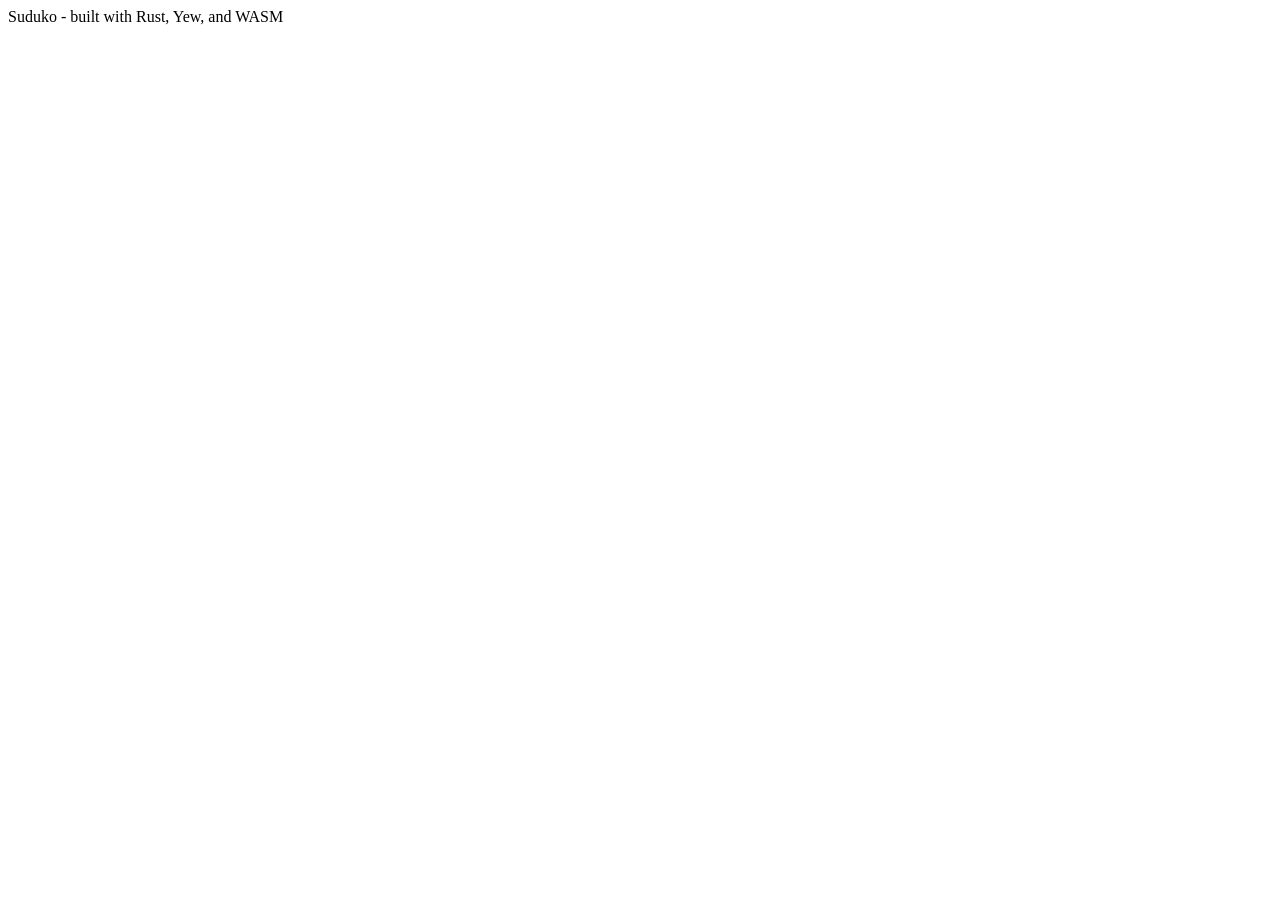
==== components/ui/crates/suduko-ui/index.html @ 8d93d6d2 "refactor: decompose engine into component workspaces (sw-mlpl pattern) Replace the single-crate work" ====
<!DOCTYPE html>
<html lang="en">
  <head>
    <meta charset="utf-8" />
    <meta name="viewport" content="width=device-width, initial-scale=1" />
    <link rel="icon" href="favicon.ico" />
    <title>Suduko</title>
    <link data-trunk rel="sass" href="src/main.scss" />
    <link data-trunk rel="rust" data-bin="suduko-ui" />
    <script type="module">
      import init from "./src/main.js";
      import "./src/main.css";
      init();
    </script>
  </head>
  <body>
    <footer>Suduko - built with Rust, Yew, and WASM</footer>
  </body>
</html>
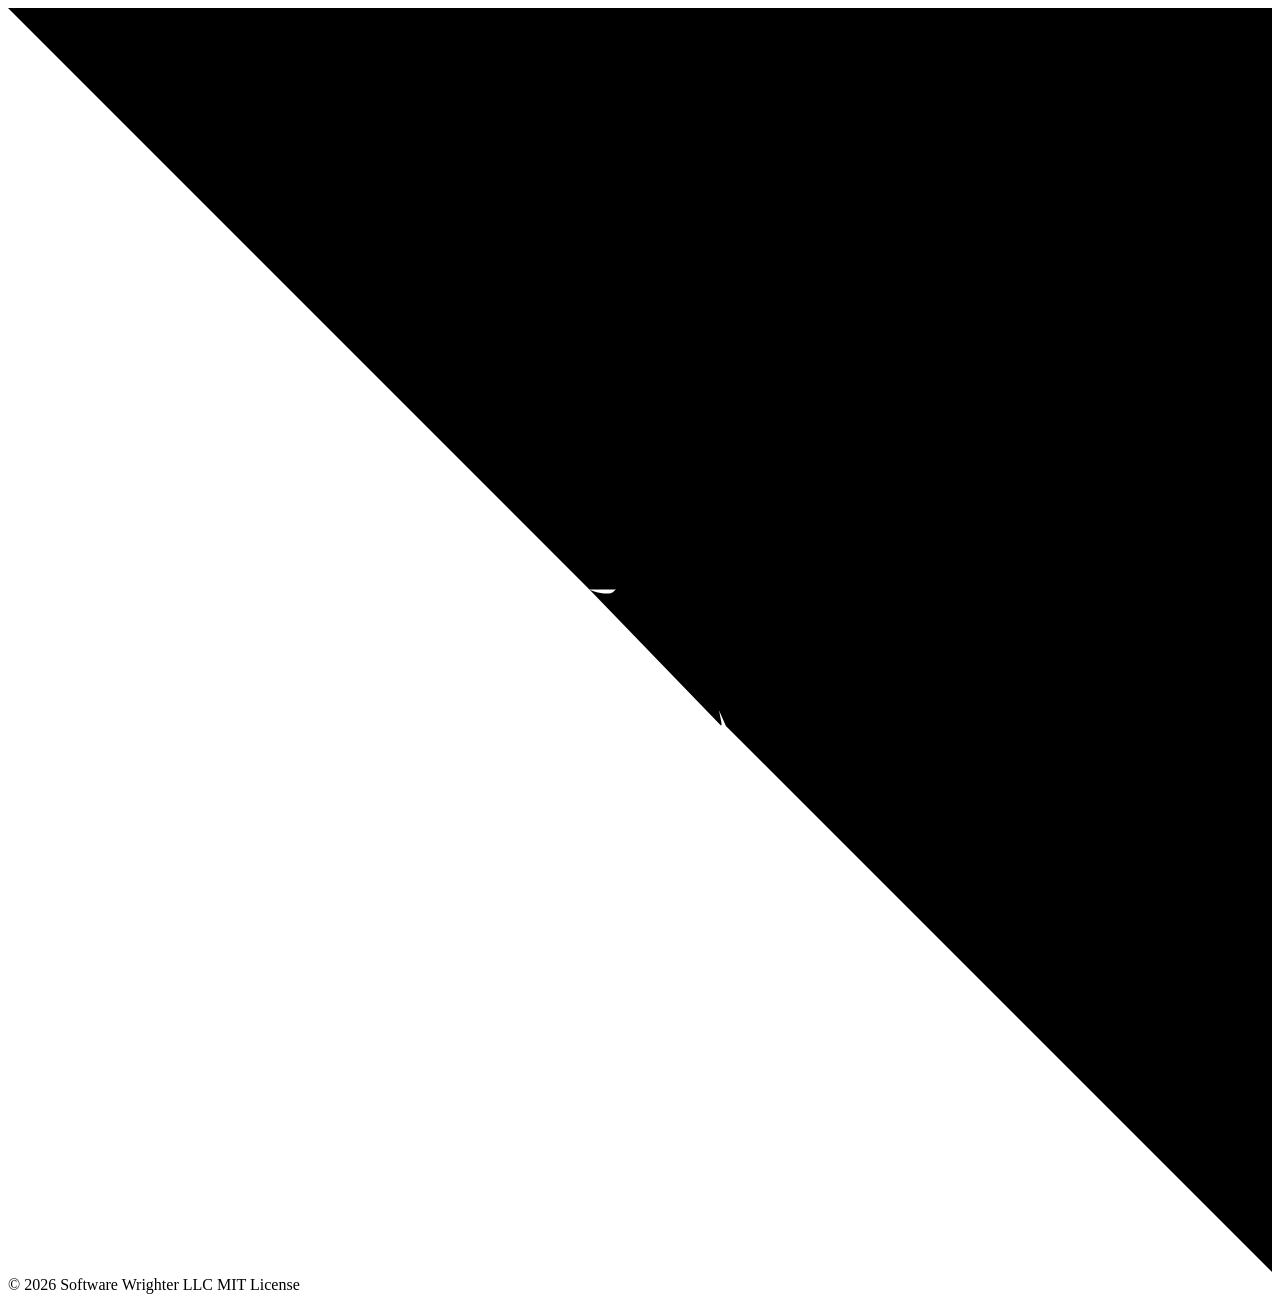
==== commit b00bfafe: "feat(ui): single-row input pad, GitHub corner, footer with build provenance Input pad: buttons were " ====
--- a/components/ui/crates/suduko-ui/index.html
+++ b/components/ui/crates/suduko-ui/index.html
@@ -5,15 +5,32 @@
     <meta name="viewport" content="width=device-width, initial-scale=1" />
     <link rel="icon" href="favicon.ico" />
     <title>Suduko</title>
+    <link data-trunk rel="copy-file" href="favicon.ico" />
     <link data-trunk rel="sass" href="src/main.scss" />
     <link data-trunk rel="rust" data-bin="suduko-ui" />
-    <script type="module">
-      import init from "./src/main.js";
-      import "./src/main.css";
-      init();
-    </script>
   </head>
   <body>
-    <footer>Suduko - built with Rust, Yew, and WASM</footer>
+    <div id="app"></div>
+    <a
+      href="https://github.com/sw-fun/sudoku"
+      class="github-corner"
+      aria-label="View source on GitHub"
+      target="_blank"
+      rel="noopener">
+      <svg viewBox="0 0 250 250" aria-hidden="true">
+        <path d="M0,0 L115,115 L130,115 L142,142 L250,250 L250,0 Z"></path>
+        <path
+          class="octo-arm"
+          d="M128.3,109.0 C113.8,99.7 119.0,89.6 119.0,89.6 C122.0,82.7 120.5,78.6 120.5,78.6 C119.2,72.0 123.4,76.3 123.4,76.3 C127.3,80.2 125.5,87.0 125.5,87.0 C122.9,97.6 130.6,101.9 134.4,103.2"></path>
+        <path
+          class="octo-body"
+          d="M115.0,115.0 C114.9,115.1 118.7,116.5 119.8,115.4 L133.7,101.6 C136.9,99.2 139.9,98.4 142.2,98.6 C133.8,88.0 127.5,74.4 143.8,58.0 C148.5,53.4 154.0,51.2 159.7,51.0 C160.3,49.4 163.2,43.6 171.4,40.1 C171.4,40.1 176.1,42.5 178.8,56.2 C183.1,58.6 187.2,61.8 190.9,65.4 C194.5,69.0 197.7,73.2 200.1,77.6 C213.8,80.2 216.3,84.9 216.3,84.9 C212.7,93.1 206.9,96.0 205.4,96.6 C205.1,102.4 203.0,107.8 198.3,112.5 C181.9,128.9 168.3,122.5 157.7,114.1 C157.9,116.9 156.7,120.9 152.7,124.9 L141.0,136.5 C139.8,137.7 141.6,141.9 141.0,141.9 Z"></path>
+      </svg>
+    </a>
+    <footer>
+      <span>&copy; 2026 Software Wrighter LLC</span>
+      <span>MIT License</span>
+      <span id="build-info"></span>
+    </footer>
   </body>
 </html>
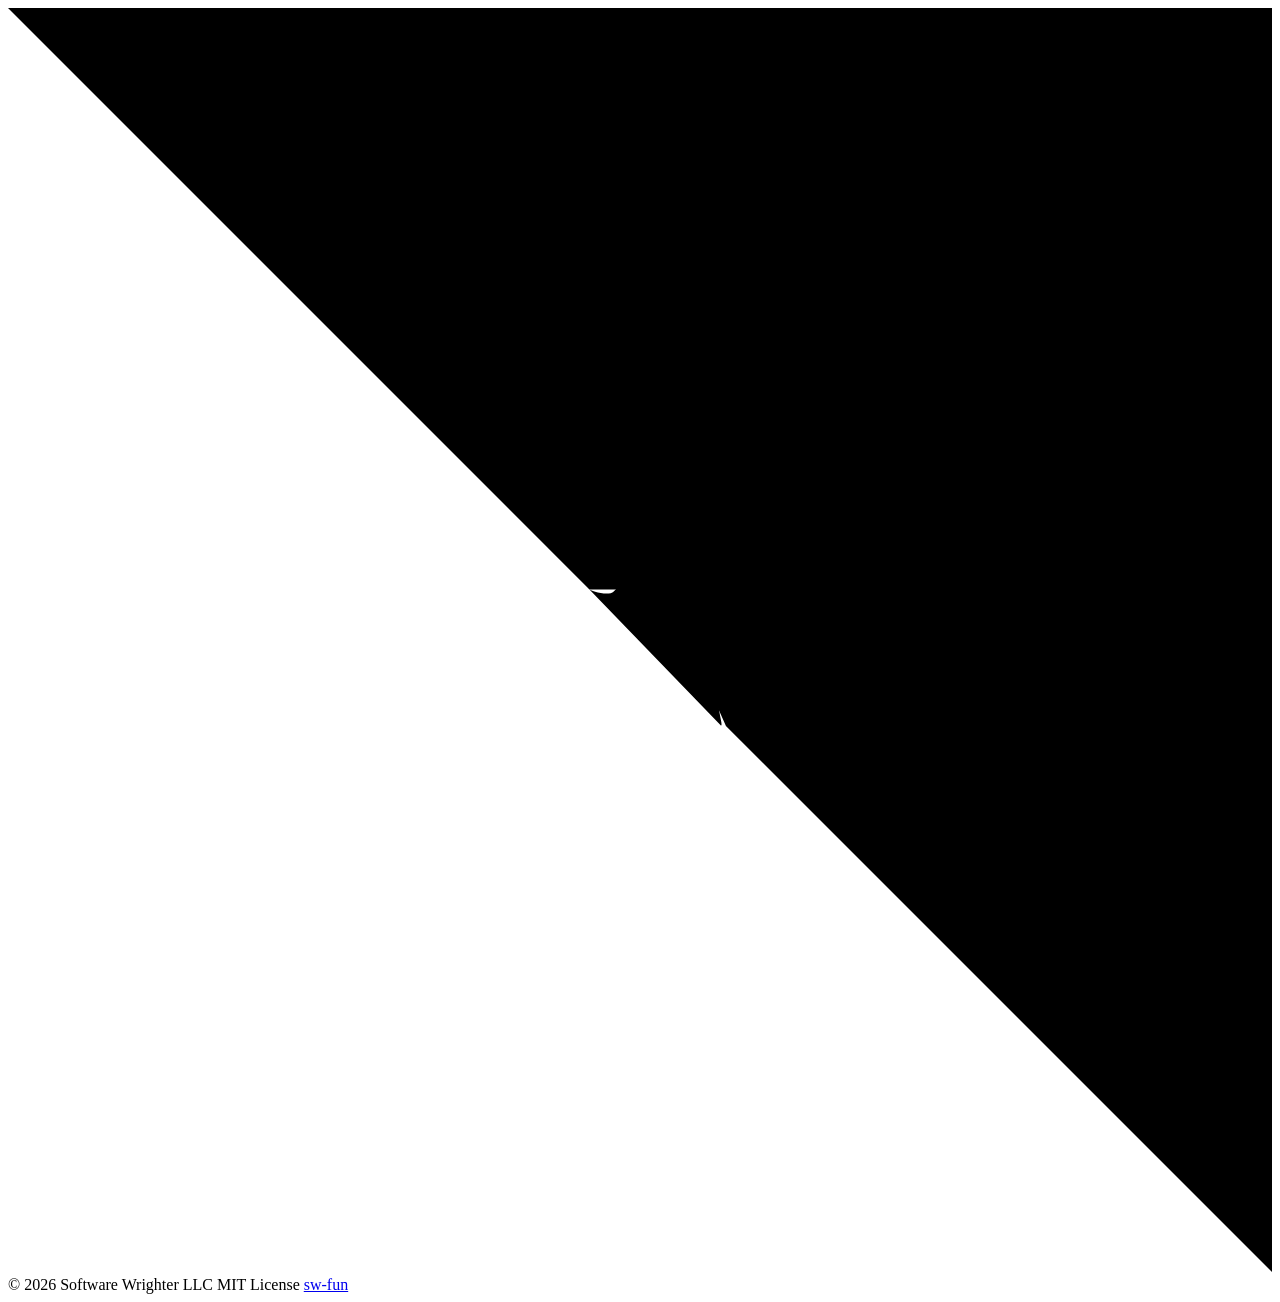
==== commit 0f593945: "feat(ui): footer sw-fun link to the org repositories page Footer gains a 'sw-fun' span linking to ht" ====
--- a/components/ui/crates/suduko-ui/index.html
+++ b/components/ui/crates/suduko-ui/index.html
@@ -30,6 +30,7 @@
     <footer>
       <span>&copy; 2026 Software Wrighter LLC</span>
       <span>MIT License</span>
+      <span><a href="https://github.com/orgs/sw-fun/repositories" target="_blank" rel="noopener">sw-fun</a></span>
       <span id="build-info"></span>
     </footer>
   </body>
